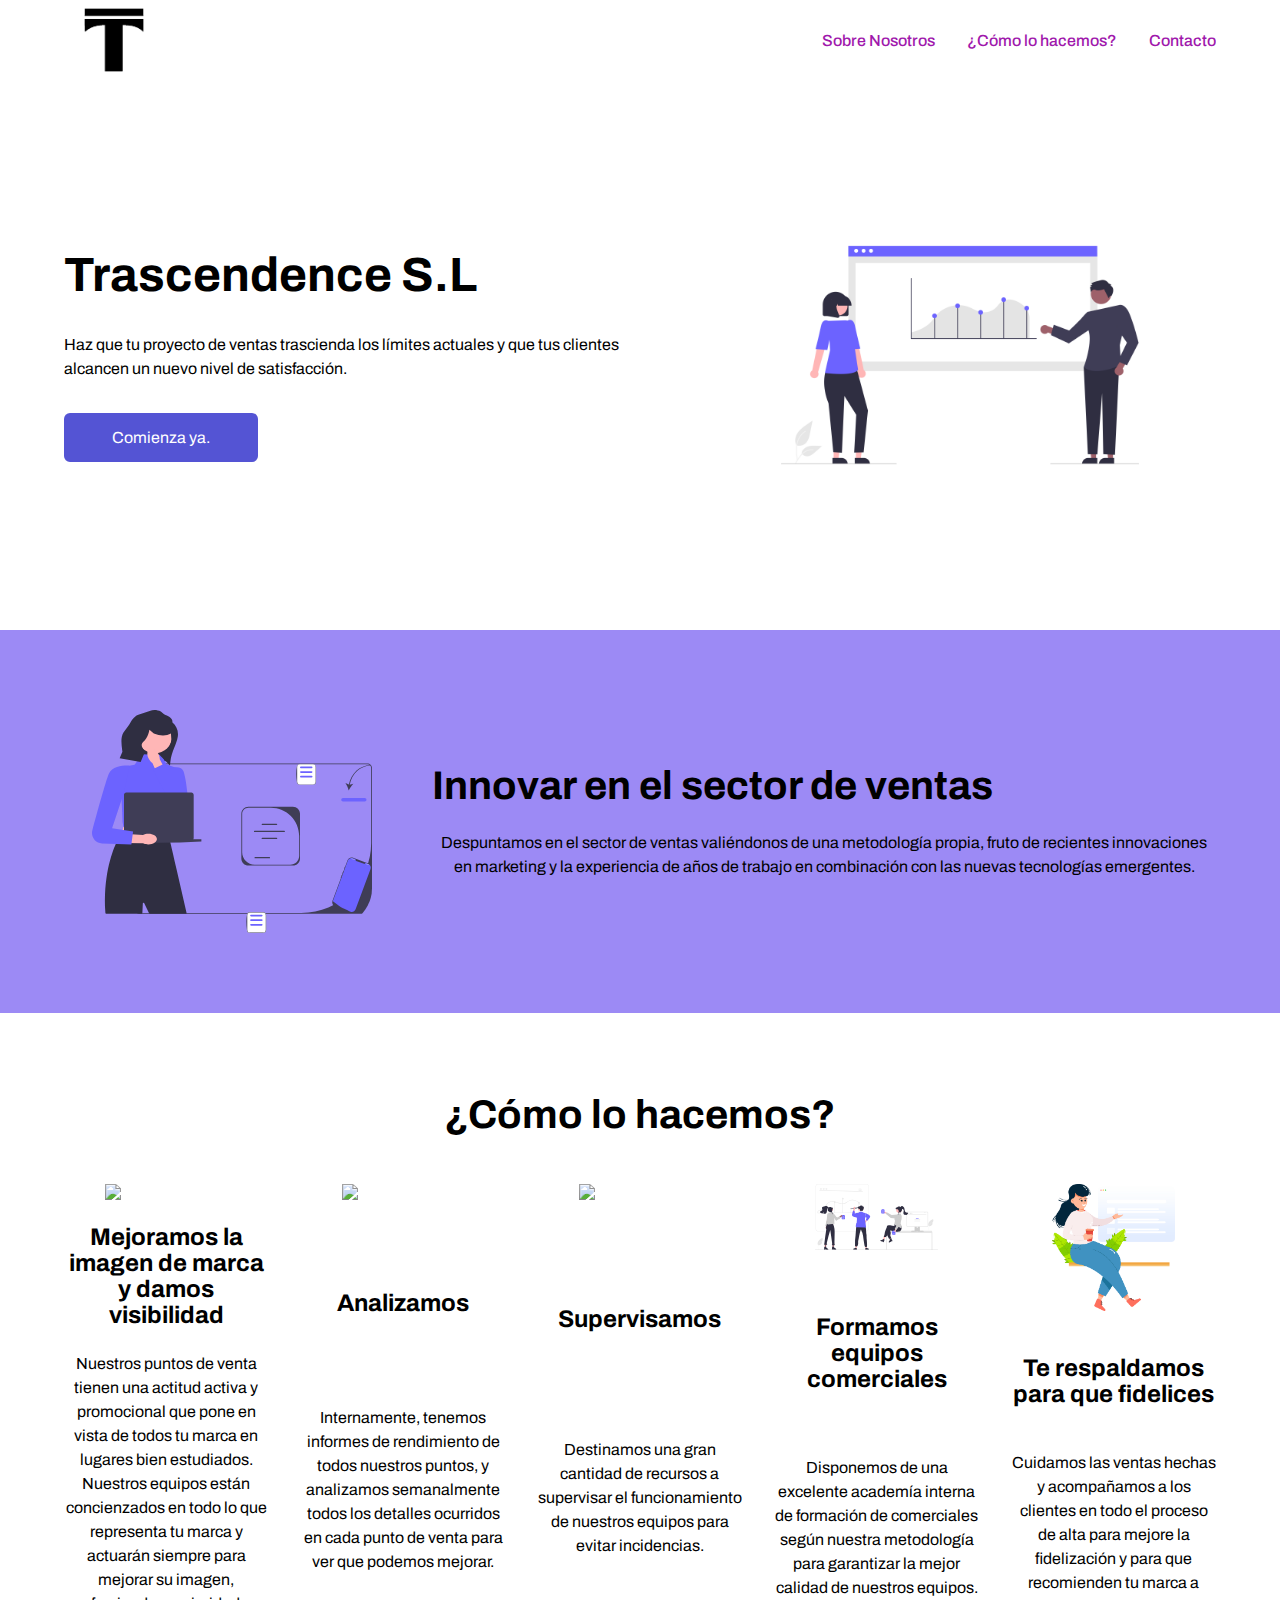
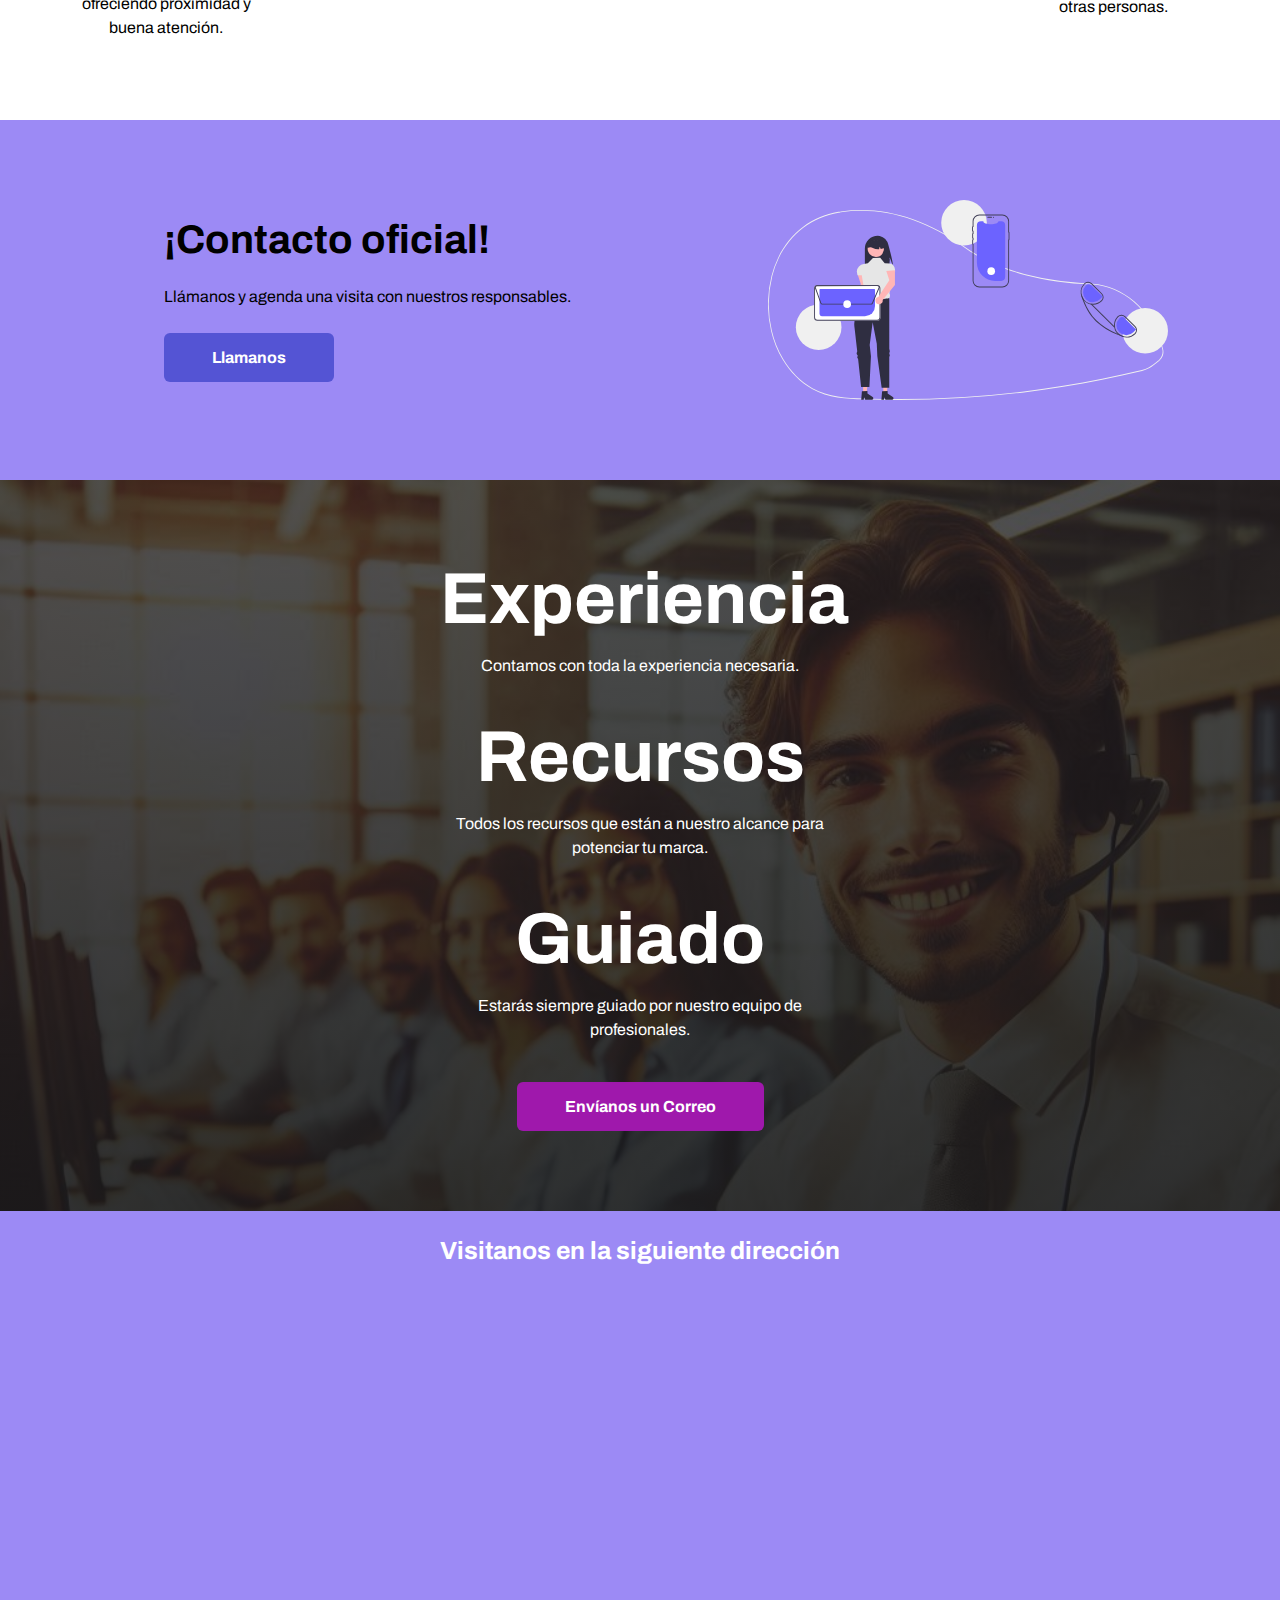
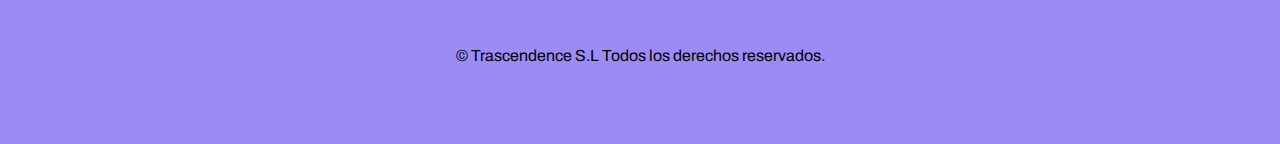
==== index.html @ 855b0745 "first commit" ====
<!DOCTYPE html>
<html lang="es">

<head>
    <meta charset="UTF-8">
    <meta http-equiv="X-UA-Compatible" content="IE=edge">
    <meta name="viewport" content="width=device-width, initial-scale=1.0">
    <title>Trascendence S.L | Inicio </title>
    <link rel="stylesheet" href="/css/style.css">
    <link rel="preconnect" href="https://fonts.googleapis.com">
    <link rel="preconnect" href="https://fonts.gstatic.com" crossorigin>
    <link href="https://fonts.googleapis.com/css2?family=Archivo:wght@300;400;500;700&display=swap" rel="stylesheet">
    <link rel="shortcut icon" href="/assets/favicon.ico" type="image/x-icon">
    <!-- Primary Meta Tags -->
    <meta name="title"
        content="TRASCENDENCE S.L., con domicilio en avenida cabrera 36, coworking torre d'ara, despacho A03, 08302 Mataró">
    <meta name="description" content="TRASCENDENCE S.L.">
</head>

<body>

    <header class="hero">
        <nav class="nav container container--hero">

            <img src="/assets/logo.png" class="nav__logo">

            <ul class="nav__list">
                <li class="nav__item">
                    <a href="#nosotros" class="nav__link">Sobre Nosotros</a>
                </li>
                <li class="nav__item">
                    <a href="#como" class="nav__link">¿Cómo lo hacemos?</a>
                </li>
                <li class="nav__item">
                    <a href="#contacto" class="nav__link">Contacto</a>
                </li>
            </ul>

            <img src="/assets/menu.svg" class="nav__menu">

        </nav>

        <section class="hero__main container container--hero">

            <article class="hero__texts">

                <h1 class="hero__title">Trascendence S.L</h1>
                <p class="hero__paragraph">Haz que tu proyecto de ventas trascienda los límites actuales y que
                    tus clientes alcancen un nuevo nivel de satisfacción.</p>
                <a href="#contacto" class="hero__cta">Comienza ya.</a>

            </article>

            <figure class="hero__figure">
                <img src="/assets/illustration-hero.png" class="hero__img">
            </figure>

        </section>

    </header>

    <main class="main">

        <section class="about" id="nosotros">

            <article class="about__container container">

                <figure class="about__figure">
                    <img src="/assets/trabajo_remoto.svg" class="about__img">
                </figure>

                <div class="about__texts">

                    <h2 class="titulo">Innovar en el sector de ventas</h2>
                    <p class="paragraph">Despuntamos en el sector de ventas valiéndonos de una metodología propia, fruto
                        de recientes innovaciones en marketing y la experiencia de años de trabajo en combinación con
                        las nuevas tecnologías emergentes.</p>

                </div>

            </article>

        </section>

        <section class="como container" id="como">
            <h2 class="titulo">¿Cómo lo hacemos?</h2>

            <div class="como__articles">

                <article class="como__article">

                    <img src="/assets/laptop-illustration.svg" class="como__img">
                    <h2 class="como__title">Mejoramos la imagen de marca y damos visibilidad</h2>
                    <p class="paragraph">Nuestros puntos de venta tienen una actitud activa y promocional que pone en
                        vista de todos tu marca en lugares bien estudiados. Nuestros equipos están concienzados en todo
                        lo que representa tu marca y actuarán siempre para mejorar su imagen, ofreciendo proximidad y
                        buena atención.</p>

                </article>

                <article class="como__article">

                    <img src="/assets/search.svg" class="como__img">
                    <h2 class="como__title">Analizamos</h2>
                    <p class="paragraph">Internamente, tenemos informes de rendimiento de todos nuestros puntos, y analizamos semanalmente todos los detalles ocurridos en cada punto de venta para ver que podemos mejorar.</p>

                </article>

                <article class="como__article">

                    <img src="/assets/computer-illustration.svg" class="como__img">
                    <h2 class="como__title">Supervisamos</h2>
                    <p class="paragraph">Destinamos una gran cantidad de recursos a supervisar el funcionamiento de nuestros equipos para evitar incidencias.</p>

                </article>

                <article class="como__article">

                    <img src="/assets/team_work.svg" class="como__img">
                    <h2 class="como__title">Formamos equipos comerciales</h2>
                    <p class="paragraph">Disponemos de una excelente academía interna de formación de comerciales según nuestra metodología para garantizar la mejor calidad de nuestros equipos.</p>

                </article>

                <article class="como__article">

                    <img src="/assets/fidalizar_team.png" class="como__img">
                    <h2 class="como__title">Te respaldamos para que fidelices</h2>
                    <p class="paragraph">Cuidamos las ventas hechas y acompañamos a los clientes en todo el proceso de alta para mejore la fidelización y para que recomienden tu marca a otras personas.</p>

                </article>

            </div>


        </section>

        <section class="contacto" id="contacto">

            <div class="contacto__main container">

                <article class="contacto__texts">

                    <h1 class="titulo">¡Contacto oficial!</h1>
                    <p class="paragraph">Llámanos y agenda una visita con nuestros responsables.</p>
                    <a href="tel:34938327755"
                        class="contacto__cta">Llamanos </a>

                </article>

                <figure class="contacto__figure">

                    <img src="/assets/contacto.svg" class="contacto__img">

                </figure>


            </div>

        </section>

        <section class="statistics">

            <div class="statistics__container container">

                <article class="statistics__item">

                    <h3 class="statistics__title">Experiencia</h3>
                    <p class="paragraph">Contamos con toda la experiencia necesaria.</p>

                </article>

                <article class="statistics__item">

                    <h3 class="statistics__title">Recursos</h3>
                    <p class="paragraph">Todos los recursos que están a nuestro alcance para potenciar tu marca.</p>

                </article>

                <article class="statistics__item">

                    <h3 class="statistics__title">Guiado</h3>
                    <p class="paragraph">Estarás siempre guiado por nuestro equipo de profesionales.</p>

                </article>

                <a href="mailto:datos@trascendence.es?subject=Soy un cliente&body=Estoy interesado en sus servicios." class="statistics__cta">Envíanos un Correo</a>

            </div>

        </section>

    </main>

    <footer class="footer" id="footer">

        <section class="mapa__google">
            <h2 class="mapa__google text">
                Visitanos en la siguiente dirección

            </h2>
            <iframe
                src="https://www.google.com/maps/embed?pb=!1m18!1m12!1m3!1d2987.1147996989025!2d2.425495074975479!3d41.52345388754588!2m3!1f0!2f0!3f0!3m2!1i1024!2i768!4f13.1!3m3!1m2!1s0x12a4b4f0fec1f4f9%3A0x3d4ee5a57f51784f!2sAv.%20Cabrera%2C%2036%2C%2008302%20Matar%C3%B3%2C%20Barcelona%2C%20Espa%C3%B1a!5e0!3m2!1ses!2sve!4v1713968483610!5m2!1ses!2sve"
                width="400" height="300" style="border:0;" allowfullscreen="" loading="lazy"
                referrerpolicy="no-referrer-when-downgrade"></iframe>
        </section>

        <section class="footer__container container">

            <p class="subtitle">&copy; Trascendence S.L Todos los derechos reservados. </p>

        </section>
        

    </footer>

    <script src="/js/app.js"></script>
</body>

</html>
---- css/style.css ----
*{
    margin: 0;
    box-sizing: border-box;
}

:root{
    scroll-behavior: smooth;
    --purple: #9f18ac;
    --blue: #5454d4;
    --background: #9c8af5;
}

.mapa__google{
    
    padding-top: 2%;
    padding-left: 2.5%;
    padding-right: 2.5%;

    margin: auto;

    text-align: center;
}

body{
    font-family: 'Archivo', sans-serif;
}

.container{
    width: 90%;
    max-width: 1200px;
    margin: 0 auto;
    overflow: hidden;
    padding: 80px 0;
}

.container--hero{
    padding: 0;
}

.nav__logo{
    margin: left;
    padding: 10px;
    width: 100px;
}

.nav{
    height: 80px;

    display: flex;
    align-items: center;
    justify-content: space-between;
}

.nav__menu{
    background-color: var(--purple);
    width: 35px;
    cursor: pointer;
    z-index: 100;
    border-radius: 5px;
}

.nav__list{
    position: absolute;
    top: 0;
    bottom: 0;
    right: 0;
    left: 0;
    background-color: var(--blue);
    padding: 80px 0;

    display: grid;
    place-content: center;
    text-align: center;
    gap: 2.5rem;

    list-style: none;

    transform: translate(-100%);
    transition: transform .3s;
}

.nav__link:hover{
    border-bottom: 2px solid #000000;
}

.mapa__google.text{
    color: white;
    display: inline;
    font-size: 155%;
}

.nav__list--show{
    transform: translate(0);
}

.nav__link{
    text-decoration: none;
    color: #fff;
    font-weight: 500;
}

/* hero-main */

.hero__main{
    display: flex;
    flex-direction: column;
    gap: 40px;
}

.hero__figure{
    order: -1;
    padding: 20px 0;
}

.hero__img{
    width: 100%;
    display: block;
    max-width: 400px;
    margin: 0 auto;
}

.hero__texts{
    display: grid;
    gap: 1.5rem;
    text-align: center;
    padding-bottom: 70px;
}

.hero__title{
    font-size: 3rem;
}

.hero__paragraph{
    line-height: 1.5;
    font-weight: 400;
    margin-bottom: .5rem;
}

.hero__cta{
    background-color: var(--blue);
    color: #fff;
    text-decoration: none;
    padding: 1em 3em;

    justify-self: center;
    border-radius: 6px;
}

/* about */

.about{
    background-color: var(--background);
}

.about__container{
    display: flex;
    flex-direction: column;
    gap: 2rem;
}

.about__img{
    display: block;
    margin: 0 auto;
    width: 90%;
    max-width: 280px;
    object-fit: cover;
    object-position: top;

    border-radius: 20%;
}


.about__texts{
    text-align: center;
    display: grid;
    gap: 1.5rem;
}

.subtitle{
    font-size: small;
    text-align: center;
    font-size: 1rem;
}

.titulo{
    text-align: inherit;
    font-size: 2.5rem;
}

.paragraph{
    line-height: 1.5;
    font-weight: 400;
    text-align: center;
}

/* como */

.como__articles{
    margin-top: 3rem;
    display: grid;
    gap: 3rem;
}

.como__article{
    text-align: center;
    max-width: 500px;
    margin: 0 auto;

    display: grid;
    gap: 1rem;
}

.como__img{
    display: block;
    margin: 0 auto;
    max-width: 250px;
    width: 60%;
}

/* contacto */

.contacto{
    background-color: var(--background);
    text-align: center;
}

.contacto__img{
    width: 100%;
    max-width: 280px;
    margin: 0 auto;
    display: block;
}

.contacto__texts{
    display: grid;
    gap: 1.5rem;
    margin-bottom: 3rem;
}

.contacto__cta{

    background-color: var(--blue);
    color: #fff;
    padding: 1em 3em;
    text-decoration: none;

    justify-self: center;

    text-align: center;

    border-radius: 6px;
    font-weight: 700;

}

/* statistics */

.statistics{
    background-image: linear-gradient(#19181bc0, #171719e3),
    url('../assets/bg.jpeg');
    background-size: cover;
    background-position: top;
    color: #fff;
    text-align: center;
}

.statistics__container{
    display: grid;
    gap: 2.5rem;
}

.statistics__item{
    width: 90%;
    margin: 0 auto;
    max-width: 400px;
}

.statistics__title{
    font-size: 3rem;
    margin-bottom: 1rem;
}

.statistics__cta{
    background-color: var(--purple);
    text-decoration: none;
    color: #fff;
    padding: 1rem 3rem;

    justify-self: center;
    border-radius: 6px;
    font-weight: 700;
}

/* footer */

.footer{
    display: grid;
    background-color: var(--background);
}

.footer__item:nth-of-type(1){
    --color: #1da1f2;
}
.footer__item:nth-of-type(2){
    --color: #c32aa3;
}
.footer__item:nth-of-type(3){
    --color: #ff0000;
}

.footer__img{
    width: 28px;
}

@media (min-width:768px) {
    

    .nav__menu{
        display: none;
    }

    .nav__list{
        position: static;
        background-color:transparent;
        padding: 0;

        display: flex;
        gap: 2rem;

        list-style: none;

        transform:unset;
        transition:none;
    }

    .nav__list--show{
        transform:unset;
    }

    .nav__link{
        color: var(--purple);
    }

    /* hero-main */

    .hero__main{
        flex-direction: row;
        gap: 40px;
        min-height: 550px;
        align-items: center;
    }

    .hero__figure{
        order: 0;
        padding: 0;
        width: 46%;
    }

    .hero__img{
        max-width: 450px;
    }

    .hero__texts{
        width: 54%;
        text-align: start;
        gap:2rem;
        padding-bottom:0;
    }

    .hero__title{
        font-size: 3rem;
    }

    .hero__paragraph{
        margin-bottom: 0;
    }

    .hero__cta{
        justify-self: start;
    }

    
    /* about */

    .about__container{
        flex-direction: row;
    }

    .about__figure{
        width: 30%;
    }

    .about__img{
       width: 100%;
    }


    .about__texts{
        width: 70%;
        text-align: start;
        place-content: center;
    }

    .subtitle{
        font-size: small;
        text-align: inherit;
        font-size: 1rem;
    }


    /* como */

    .como{
        text-align: center;
    }

    .como__articles{
        gap: 2rem;
        grid-auto-flow: column;
        grid-auto-columns: 1fr;
    }

    .como__article{
        gap: 1.5rem;
    }

    /* contacto */

    .contacto{
        text-align: start;
    }

    .contacto__main{
        display: flex;
        gap: 3rem;
        align-items: center;
    }

    .contacto__figure{
        width: 45%;
    }

    .contacto__img{
        max-width: 400px;
    }

    .contacto__texts{
        width: 55%;
        place-content: center;
        margin-bottom: 0;
    }

    .contacto__cta{
        justify-self: start;

    }

    /* statistics */

    .statistics__title{
        font-size: 4.5rem;
    }



    /* footer */

    .footer{
        text-align: center;
    }

    

}
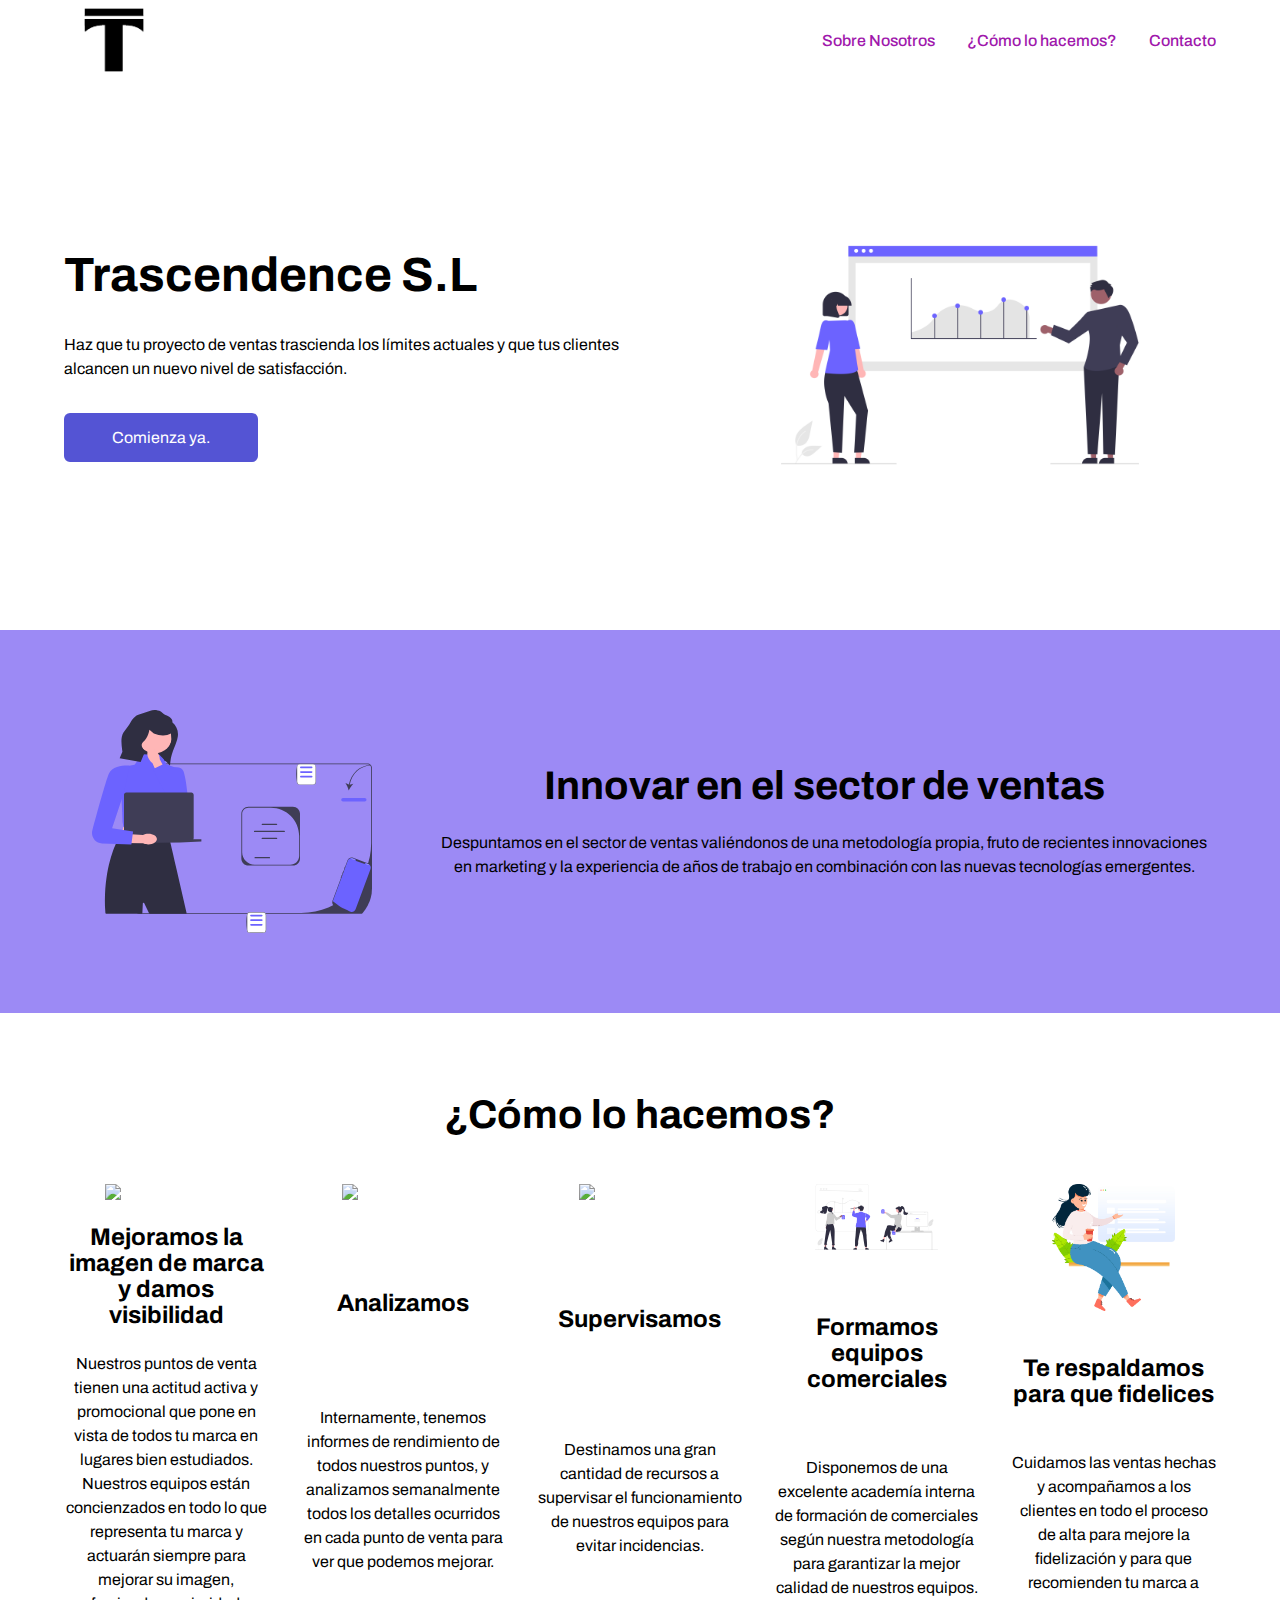
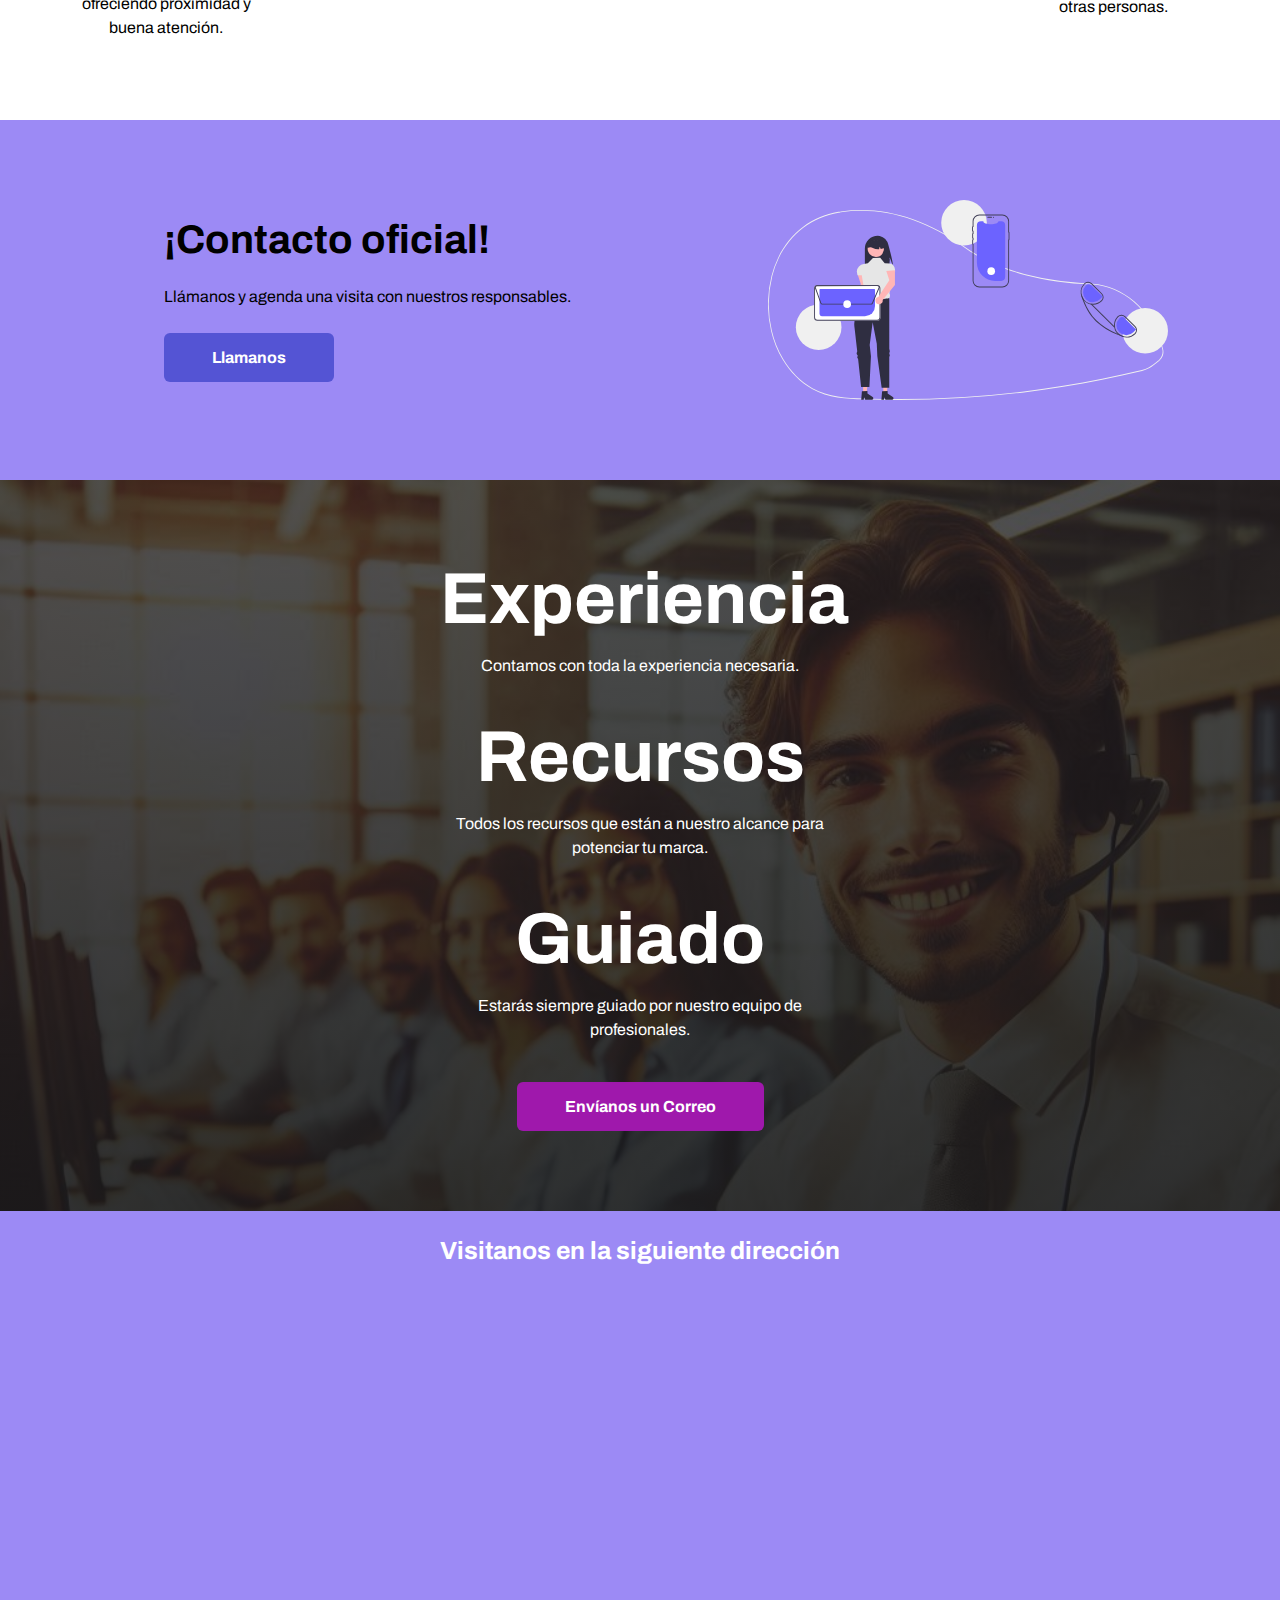
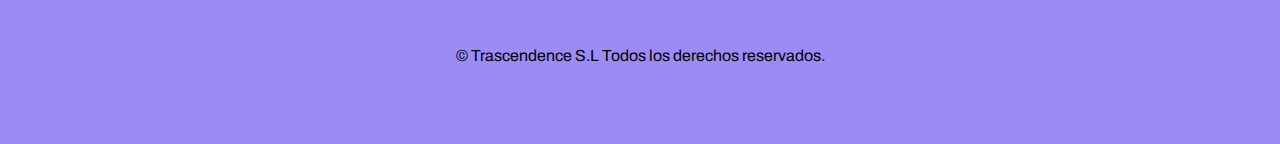
==== commit df7a69a1: "changed" ====
--- a/index.html
+++ b/index.html
@@ -71,7 +71,7 @@
 
                 <div class="about__texts">
 
-                    <h2 class="titulo">Innovar en el sector de ventas</h2>
+                    <h2 class="titulo2">Innovar en el sector de ventas</h2>
                     <p class="paragraph">Despuntamos en el sector de ventas valiéndonos de una metodología propia, fruto
                         de recientes innovaciones en marketing y la experiencia de años de trabajo en combinación con
                         las nuevas tecnologías emergentes.</p>
@@ -83,7 +83,7 @@
         </section>
 
         <section class="como container" id="como">
-            <h2 class="titulo">¿Cómo lo hacemos?</h2>
+            <h2 class="titulo2">¿Cómo lo hacemos?</h2>
 
             <div class="como__articles">
 
--- a/css/style.css
+++ b/css/style.css
@@ -26,6 +26,7 @@
 }
 
 .container{
+    
     width: 90%;
     max-width: 1200px;
     margin: 0 auto;
@@ -80,7 +81,7 @@
 }
 
 .nav__link:hover{
-    border-bottom: 2px solid #000000;
+    border-bottom: 2px solid #b808a0;
 }
 
 .mapa__google.text{
@@ -183,7 +184,12 @@
 }
 
 .titulo{
-    text-align: inherit;
+    text-align: center;
+    font-size: 2.5rem;
+}
+
+.titulo2{
+    text-align: center;
     font-size: 2.5rem;
 }
 
@@ -430,6 +436,10 @@
         text-align: start;
     }
 
+    .titulo{
+        text-align: start;
+    }
+
     .contacto__main{
         display: flex;
         gap: 3rem;
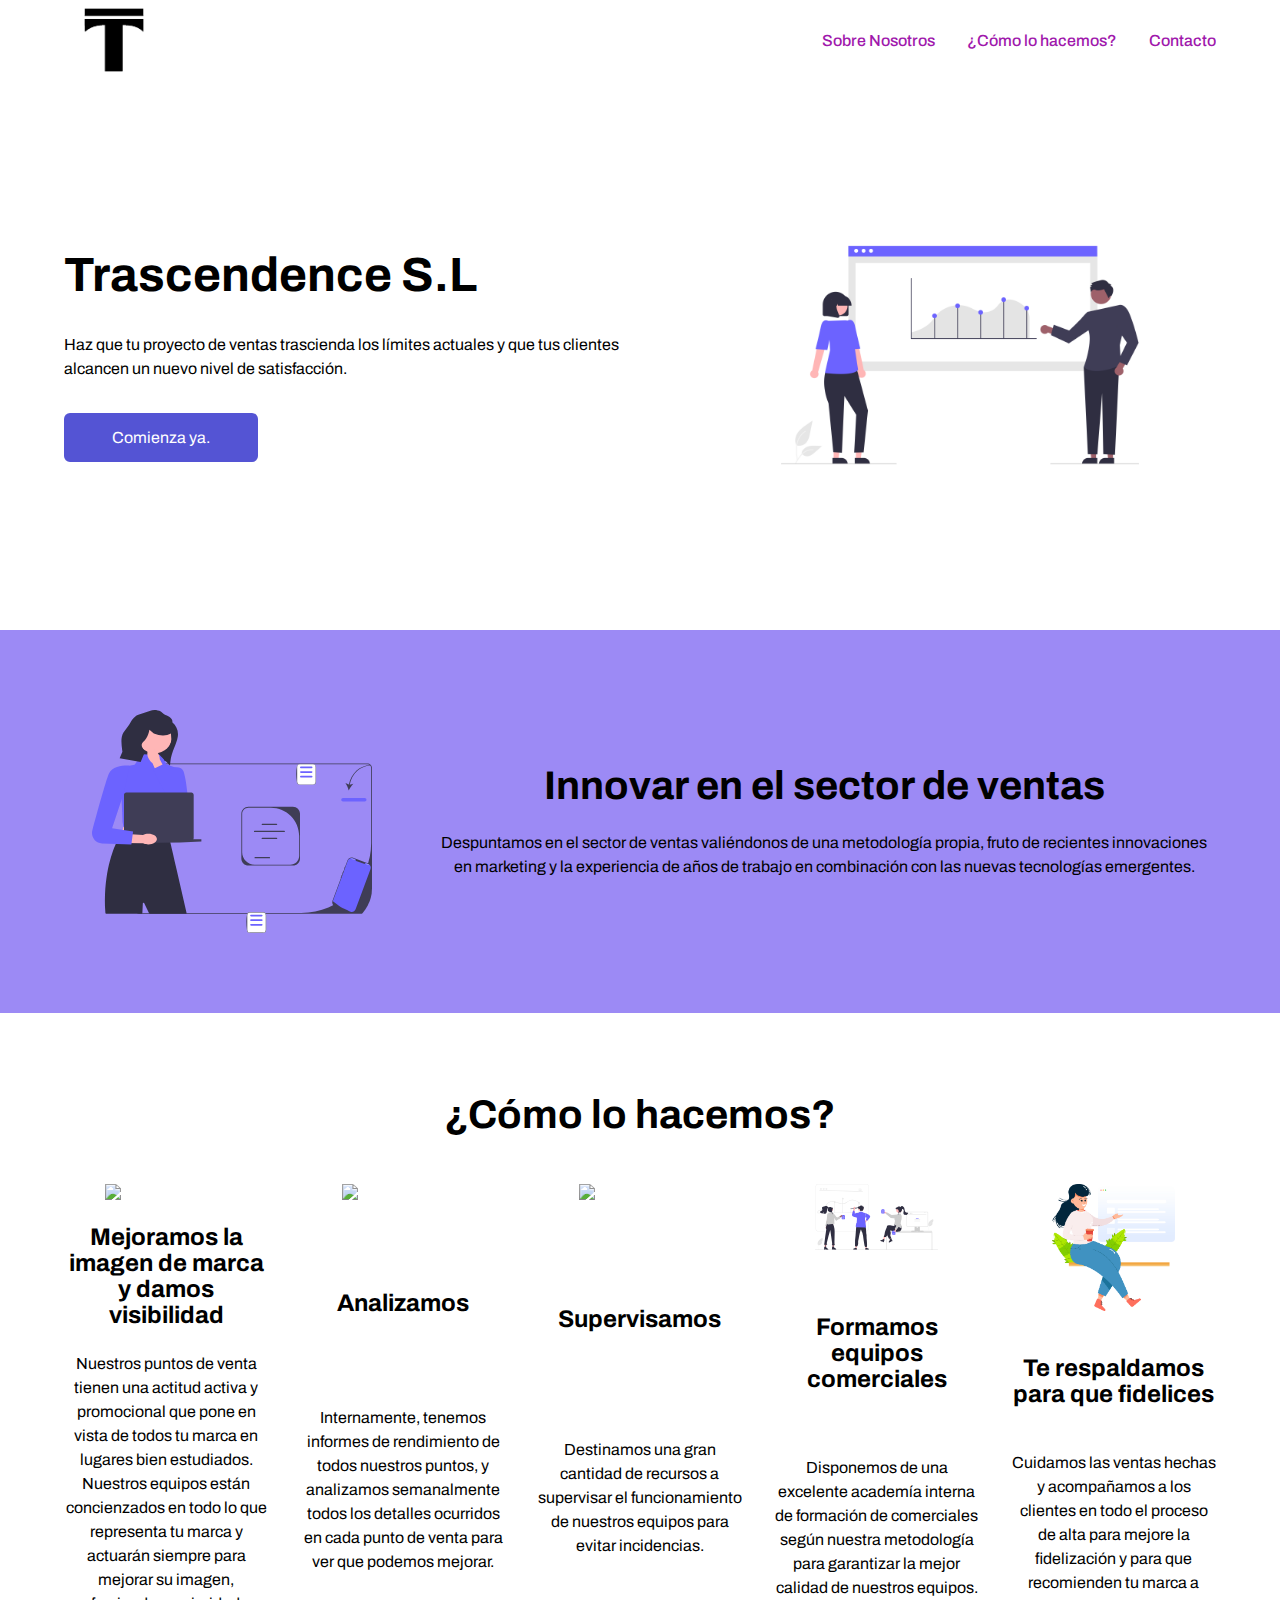
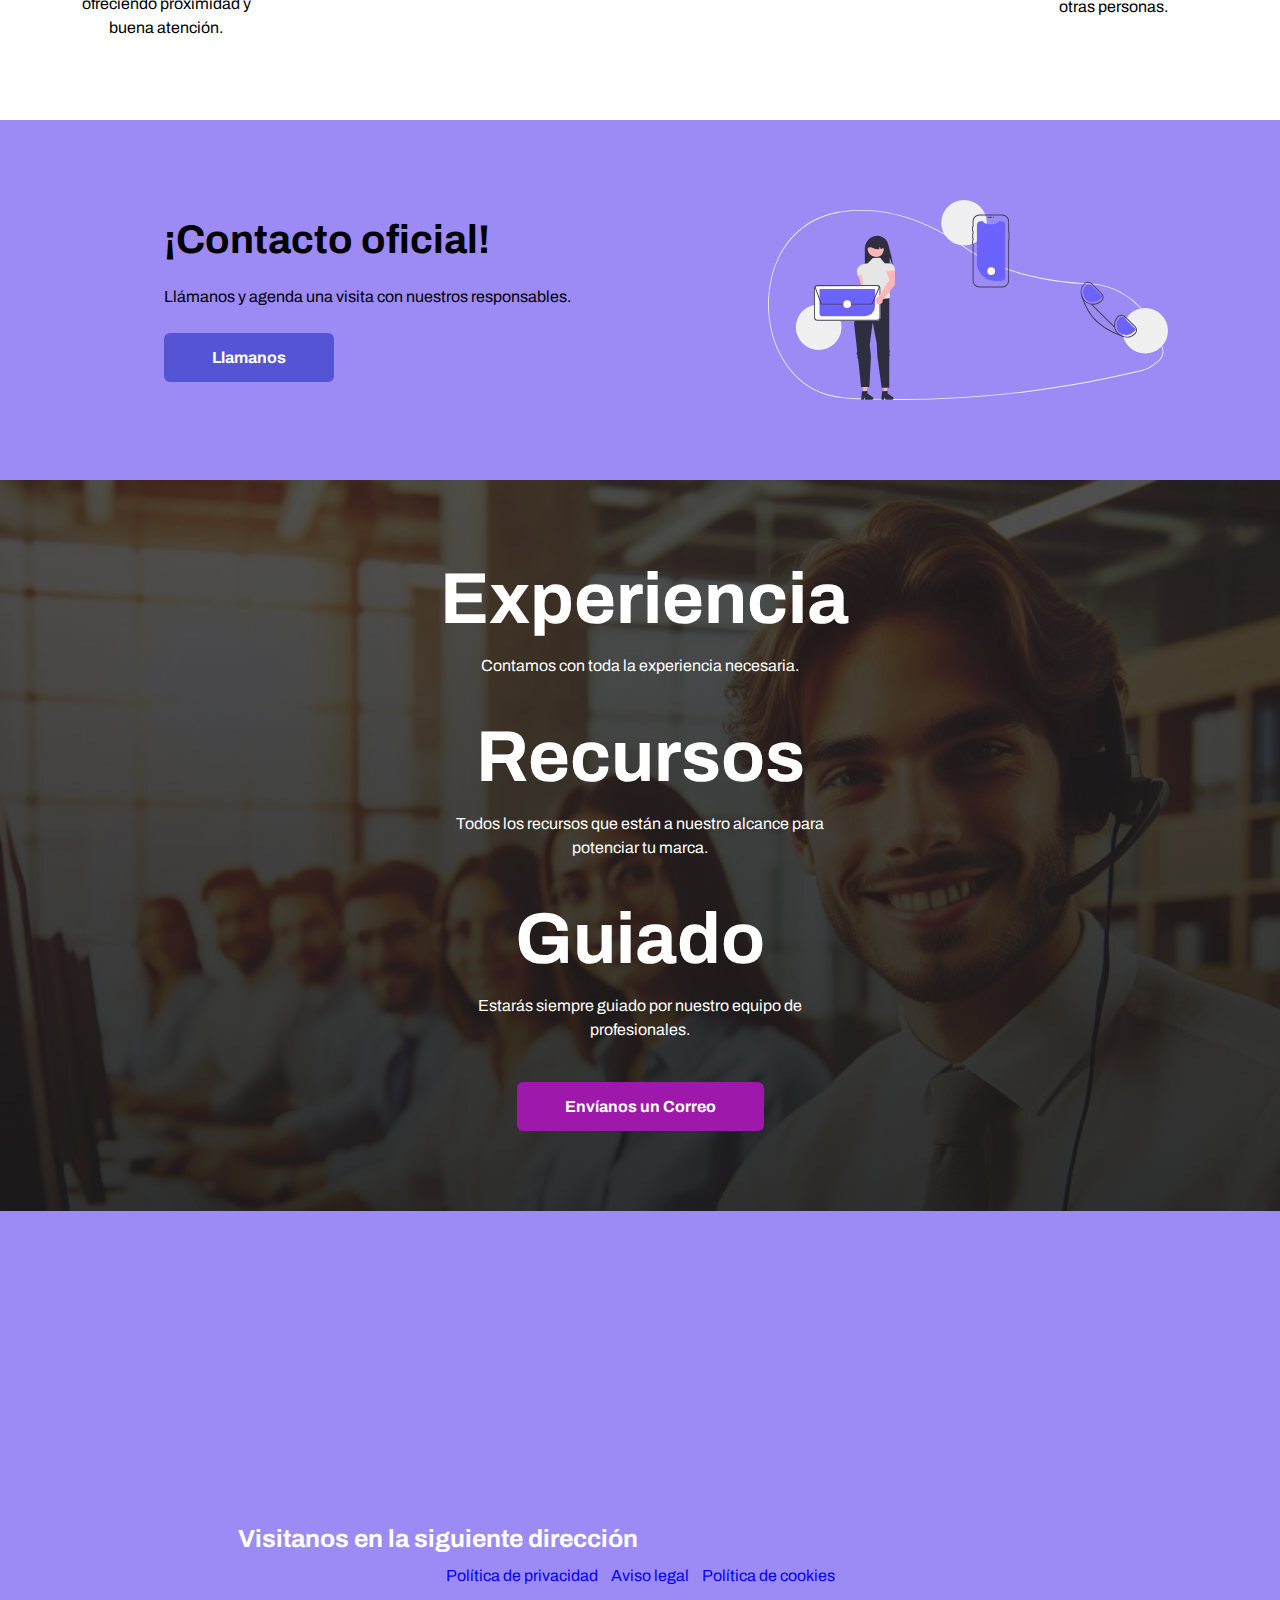
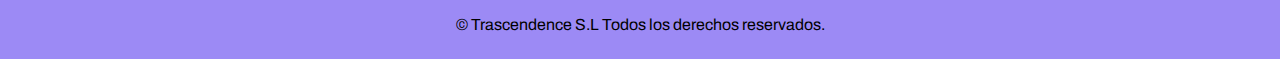
==== commit ef0c951e: "Created and modified" ====
--- a/index.html
+++ b/index.html
@@ -15,6 +15,7 @@
     <meta name="title"
         content="TRASCENDENCE S.L., con domicilio en avenida cabrera 36, coworking torre d'ara, despacho A03, 08302 Mataró">
     <meta name="description" content="TRASCENDENCE S.L.">
+  
 </head>
 
 <body>
@@ -102,7 +103,9 @@
 
                     <img src="/assets/search.svg" class="como__img">
                     <h2 class="como__title">Analizamos</h2>
-                    <p class="paragraph">Internamente, tenemos informes de rendimiento de todos nuestros puntos, y analizamos semanalmente todos los detalles ocurridos en cada punto de venta para ver que podemos mejorar.</p>
+                    <p class="paragraph">Internamente, tenemos informes de rendimiento de todos nuestros puntos, y
+                        analizamos semanalmente todos los detalles ocurridos en cada punto de venta para ver que podemos
+                        mejorar.</p>
 
                 </article>
 
@@ -110,7 +113,8 @@
 
                     <img src="/assets/computer-illustration.svg" class="como__img">
                     <h2 class="como__title">Supervisamos</h2>
-                    <p class="paragraph">Destinamos una gran cantidad de recursos a supervisar el funcionamiento de nuestros equipos para evitar incidencias.</p>
+                    <p class="paragraph">Destinamos una gran cantidad de recursos a supervisar el funcionamiento de
+                        nuestros equipos para evitar incidencias.</p>
 
                 </article>
 
@@ -118,7 +122,8 @@
 
                     <img src="/assets/team_work.svg" class="como__img">
                     <h2 class="como__title">Formamos equipos comerciales</h2>
-                    <p class="paragraph">Disponemos de una excelente academía interna de formación de comerciales según nuestra metodología para garantizar la mejor calidad de nuestros equipos.</p>
+                    <p class="paragraph">Disponemos de una excelente academía interna de formación de comerciales según
+                        nuestra metodología para garantizar la mejor calidad de nuestros equipos.</p>
 
                 </article>
 
@@ -126,7 +131,8 @@
 
                     <img src="/assets/fidalizar_team.png" class="como__img">
                     <h2 class="como__title">Te respaldamos para que fidelices</h2>
-                    <p class="paragraph">Cuidamos las ventas hechas y acompañamos a los clientes en todo el proceso de alta para mejore la fidelización y para que recomienden tu marca a otras personas.</p>
+                    <p class="paragraph">Cuidamos las ventas hechas y acompañamos a los clientes en todo el proceso de
+                        alta para mejore la fidelización y para que recomienden tu marca a otras personas.</p>
 
                 </article>
 
@@ -143,8 +149,7 @@
 
                     <h1 class="titulo">¡Contacto oficial!</h1>
                     <p class="paragraph">Llámanos y agenda una visita con nuestros responsables.</p>
-                    <a href="tel:34938327755"
-                        class="contacto__cta">Llamanos </a>
+                    <a href="tel:34938327755" class="contacto__cta">Llamanos </a>
 
                 </article>
 
@@ -184,7 +189,8 @@
 
                 </article>
 
-                <a href="mailto:datos@trascendence.es?subject=Soy un cliente&body=Estoy interesado en sus servicios." class="statistics__cta">Envíanos un Correo</a>
+                <a href="mailto:datos@trascendence.es?subject=Soy un cliente&body=Estoy interesado en sus servicios."
+                    class="statistics__cta">Envíanos un Correo</a>
 
             </div>
 
@@ -197,7 +203,6 @@
         <section class="mapa__google">
             <h2 class="mapa__google text">
                 Visitanos en la siguiente dirección
-
             </h2>
             <iframe
                 src="https://www.google.com/maps/embed?pb=!1m18!1m12!1m3!1d2987.1147996989025!2d2.425495074975479!3d41.52345388754588!2m3!1f0!2f0!3f0!3m2!1i1024!2i768!4f13.1!3m3!1m2!1s0x12a4b4f0fec1f4f9%3A0x3d4ee5a57f51784f!2sAv.%20Cabrera%2C%2036%2C%2008302%20Matar%C3%B3%2C%20Barcelona%2C%20Espa%C3%B1a!5e0!3m2!1ses!2sve!4v1713968483610!5m2!1ses!2sve"
@@ -205,16 +210,24 @@
                 referrerpolicy="no-referrer-when-downgrade"></iframe>
         </section>
 
+        <div class="sitios">
+        <div class="sitios-de-interes">
+            <a href="politica-privacidad.html" class="link">Política de privacidad</a>
+            <a href="aviso-legal.html"  class="link">Aviso legal</a>
+            <a href="politica-cookies.html" class="link">Política de cookies</a>
+        </div>
+        </div>
+
         <section class="footer__container container">
-
             <p class="subtitle">&copy; Trascendence S.L Todos los derechos reservados. </p>
-
-        </section>
-        
+            
+        </section>
+
 
     </footer>
-
-    <script src="/js/app.js"></script>
-</body>
+    
+    <script src="js/app.js"></script>
+
+    </body>
 
 </html>--- a/css/style.css
+++ b/css/style.css
@@ -80,6 +80,7 @@
     transition: transform .3s;
 }
 
+
 .nav__link:hover{
     border-bottom: 2px solid #b808a0;
 }
@@ -100,6 +101,33 @@
     font-weight: 500;
 }
 
+.sitios{
+    display: flex;
+    justify-content: center;
+    align-items: center;
+    height: 100%;
+}
+
+.sitios-de-interes{
+    text-align: center;
+}
+
+.link {
+    margin-right: 10px;
+    color: blue;
+    text-decoration: none;
+    transition: color 0.3s ease;
+  }
+  
+  .link:hover {
+    color: white;
+  }
+  .link:last-child {
+    margin-right: 0; /* Eliminar el espacio después del último enlace */
+  }
+
+
+
 /* hero-main */
 
 .hero__main{
@@ -119,6 +147,8 @@
     max-width: 400px;
     margin: 0 auto;
 }
+
+
 
 .hero__texts{
     display: grid;
@@ -193,6 +223,7 @@
     font-size: 2.5rem;
 }
 
+
 .paragraph{
     line-height: 1.5;
     font-weight: 400;
@@ -222,6 +253,69 @@
     max-width: 250px;
     width: 60%;
 }
+
+/* Tabla */
+
+table {
+    margin: 0 0 2em 0;
+    width: 100%;
+}
+
+    table tbody tr {
+        border: solid 1px rgba(255, 255, 255, 0.15);
+        border-left: 0;
+        border-right: 0;
+    }
+
+        table tbody tr:nth-child(2n + 1) {
+            background-color: rgba(255, 255, 255, 0.05);
+        }
+
+    table td {
+        padding: 0.75em 0.75em;
+    }
+
+    table th {
+        color: #ffffff;
+        font-size: 1em;
+        font-weight: bold;
+        padding: 0 0.75em 0.75em 0.75em;
+        text-align: left;
+    }
+
+    table thead {
+        border-bottom: solid 2px rgba(255, 255, 255, 0.15);
+    }
+
+    table tfoot {
+        border-top: solid 2px rgba(255, 255, 255, 0.15);
+    }
+
+    table.alt {
+        border-collapse: separate;
+    }
+
+        table.alt tbody tr td {
+            border: solid 1px rgba(255, 255, 255, 0.15);
+            border-left-width: 0;
+            border-top-width: 0;
+        }
+
+            table.alt tbody tr td:first-child {
+                border-left-width: 1px;
+            }
+
+        table.alt tbody tr:first-child td {
+            border-top-width: 1px;
+        }
+
+        table.alt thead {
+            border-bottom: 0;
+        }
+
+        table.alt tfoot {
+            border-top: 0;
+        }
 
 /* contacto */
 
@@ -298,8 +392,11 @@
 }
 
 /* footer */
-
+.footer__container.container{
+    padding: 1em;
+}
 .footer{
+    height: auto;
     display: grid;
     background-color: var(--background);
 }
@@ -320,6 +417,10 @@
 
 @media (min-width:768px) {
     
+    .inner{
+        width: auto;
+        text-align: justify;
+    }
 
     .nav__menu{
         display: none;
@@ -476,9 +577,21 @@
     /* footer */
 
     .footer{
+        width: 100vw;
+        display:block;
+        padding: 10px;
         text-align: center;
-    }
-
+        position: absolute;
+        bottom: 50;
+    }
+
+    .sitios{
+        padding: 1em;
+        justify-content: center;
+        align-items: center;
+    }
     
-
+    .sitios-de-interes{ 
+    text-align: center;
+    }
 }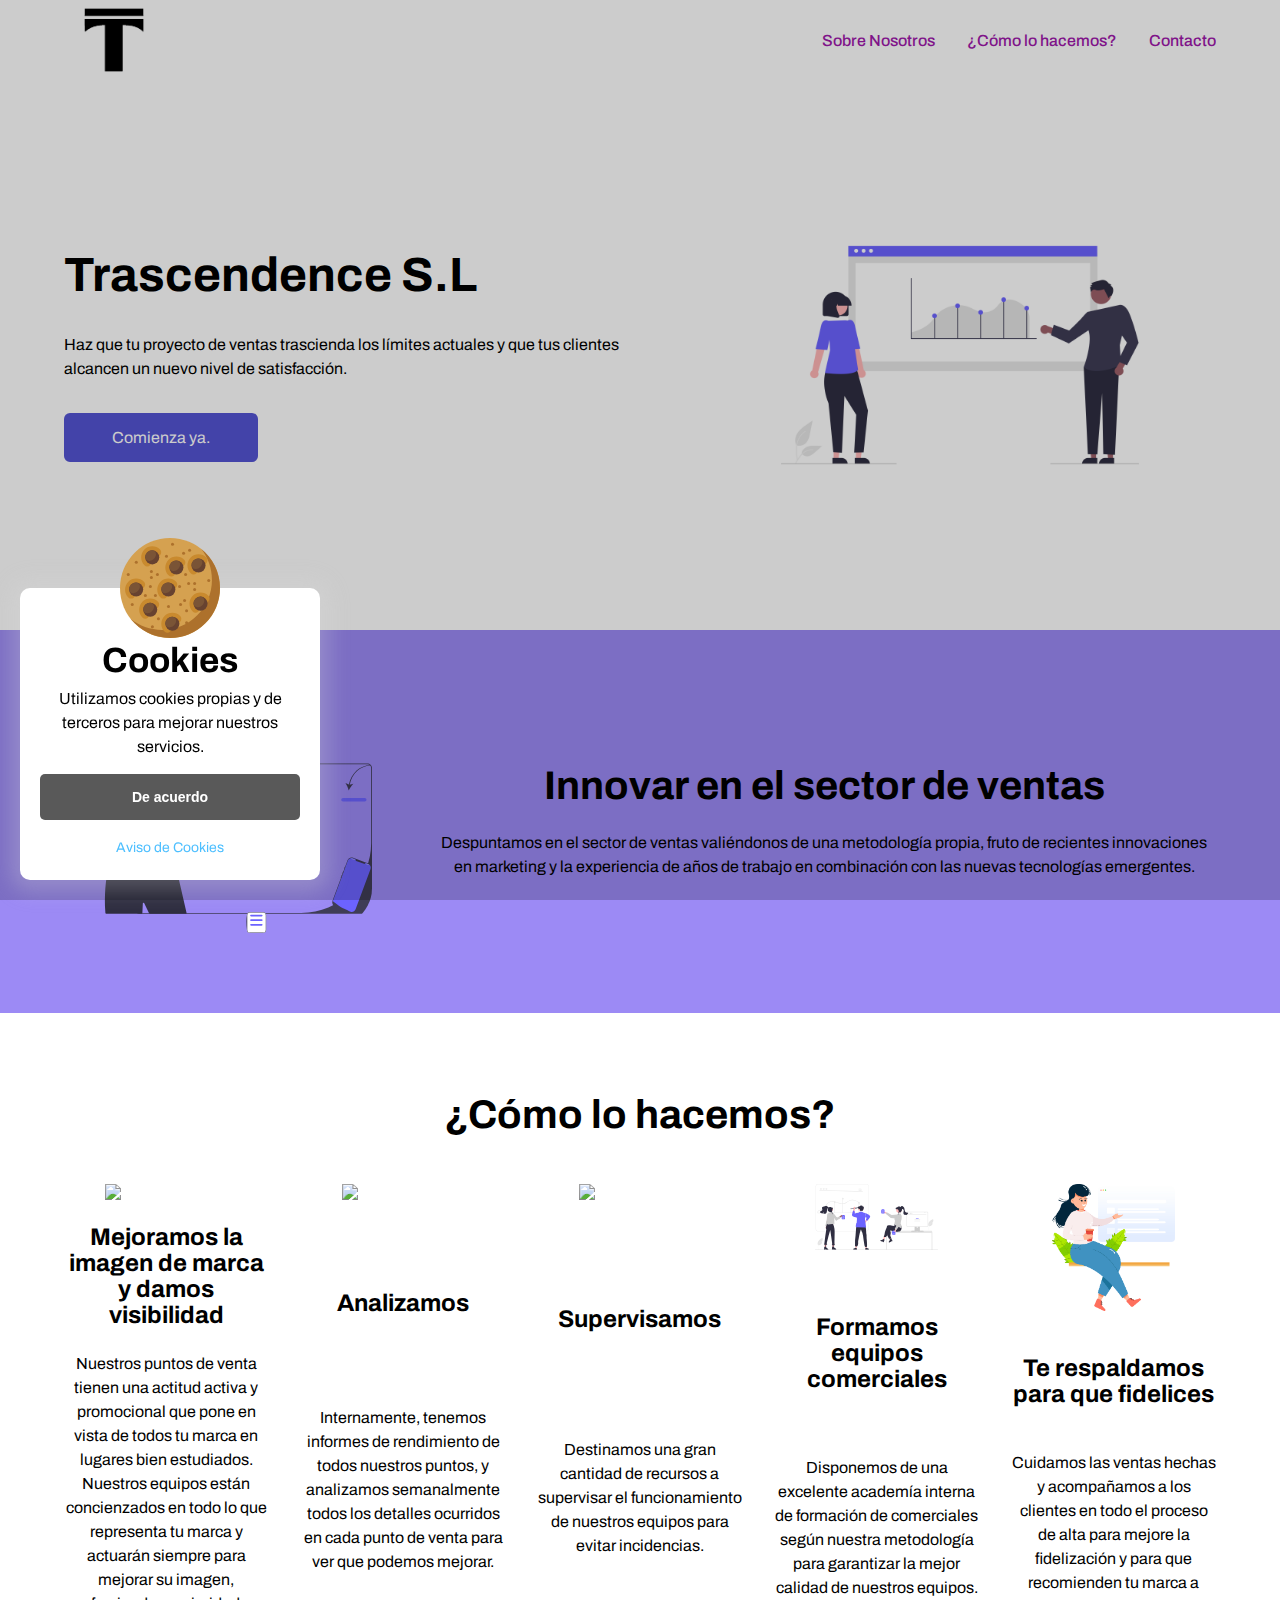
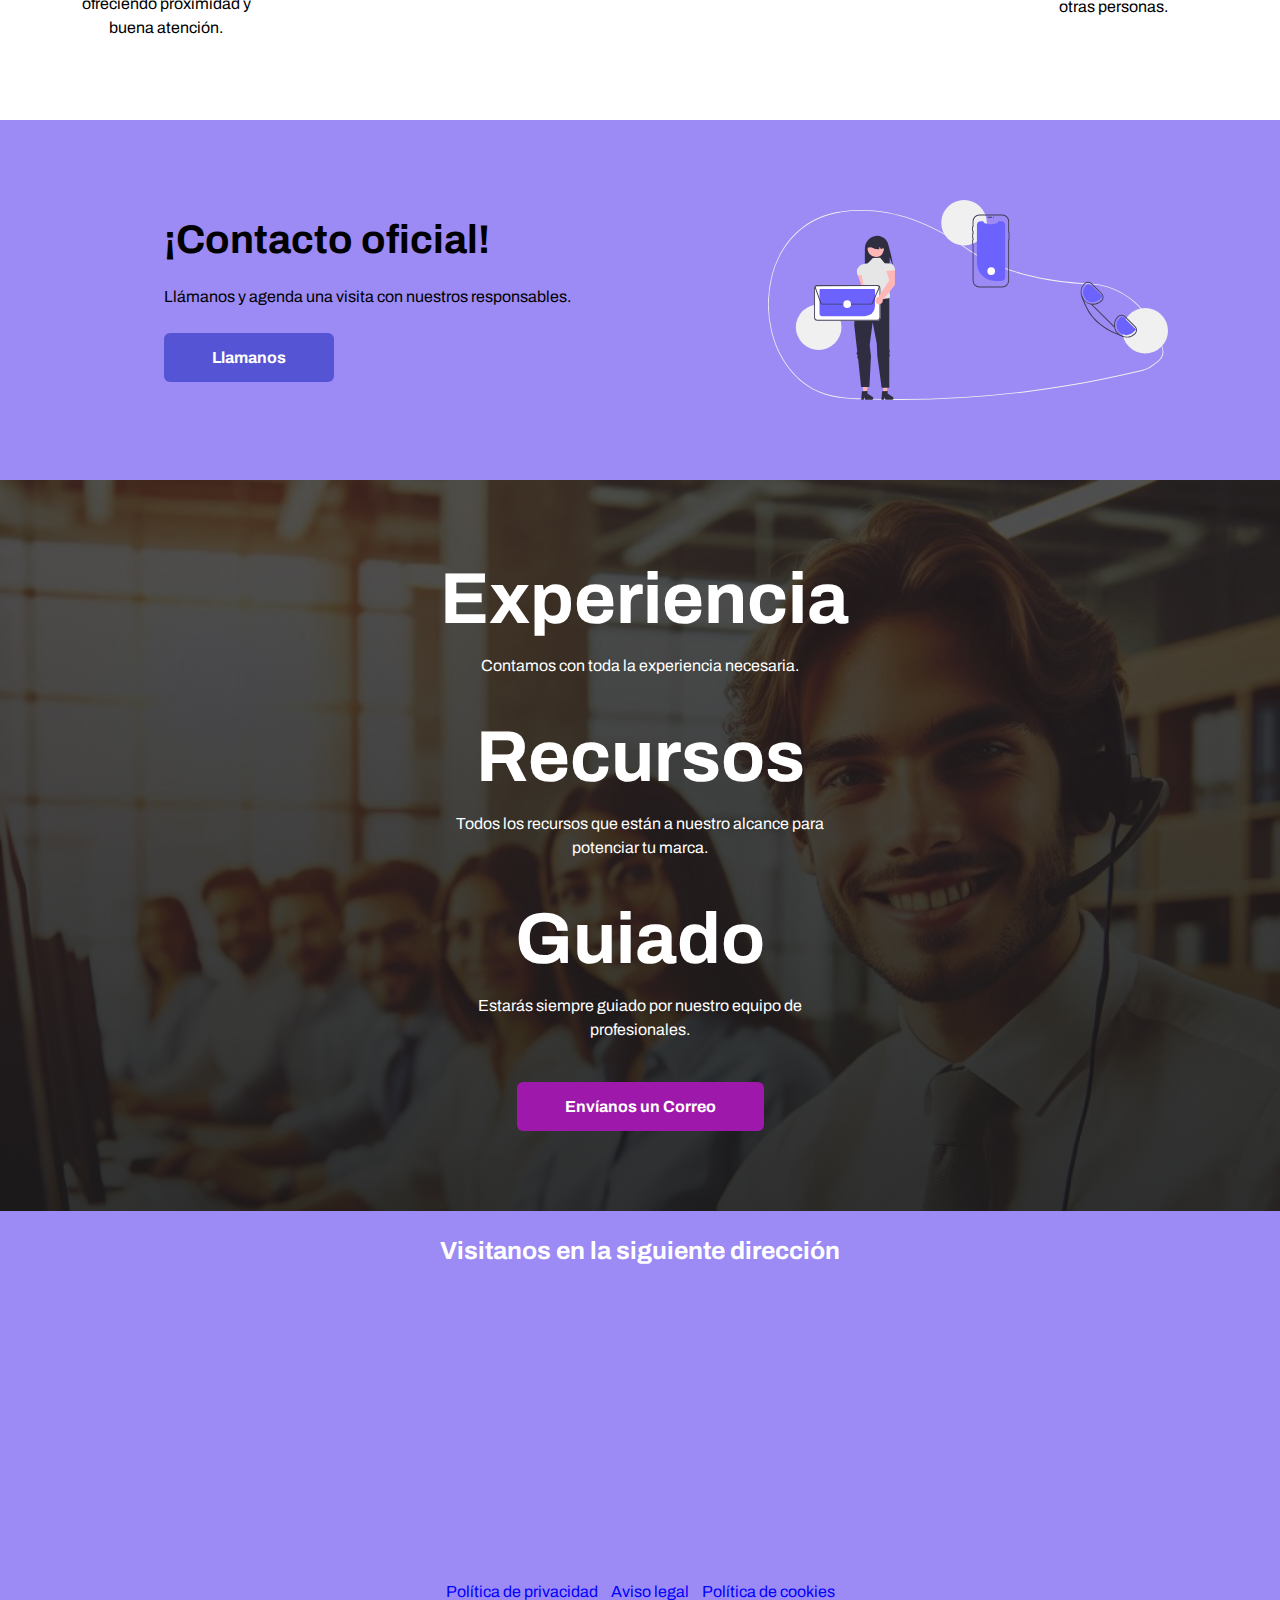
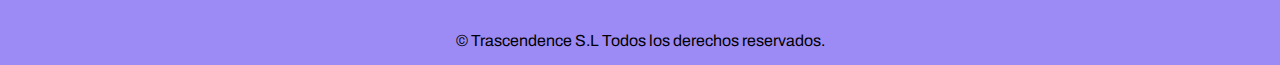
==== commit df757986: "added cookies" ====
--- a/index.html
+++ b/index.html
@@ -16,6 +16,28 @@
         content="TRASCENDENCE S.L., con domicilio en avenida cabrera 36, coworking torre d'ara, despacho A03, 08302 Mataró">
     <meta name="description" content="TRASCENDENCE S.L.">
   
+    <!-- Aviso de Cookies -->
+    <link rel="stylesheet" href="/css/cookies.css">
+
+    <div class="aviso-cookies" id="aviso-cookies">
+		<img class="galleta" src="./assets/cookie.svg" alt="Galleta">
+		<h3 class="titulo__cookies" >Cookies</h3>
+		<p class="parrafo">Utilizamos cookies propias y de terceros para mejorar nuestros servicios.</p>
+		<button class="boton" id="btn-aceptar-cookies">De acuerdo</button>
+		<a class="enlace" href="politica-cookies.html">Aviso de Cookies</a>
+	</div>
+	<div class="fondo-aviso-cookies" id="fondo-aviso-cookies"></div>
+
+	<script src="js/aviso-cookies.js"></script>
+
+    <!-- Google Tag Manager -->
+	<script>(function(w,d,s,l,i){w[l]=w[l]||[];w[l].push({'gtm.start':
+        new Date().getTime(),event:'gtm.js'});var f=d.getElementsByTagName(s)[0],
+        j=d.createElement(s),dl=l!='dataLayer'?'&l='+l:'';j.async=true;j.src=
+        'https://www.googletagmanager.com/gtm.js?id='+i+dl;f.parentNode.insertBefore(j,f);
+        })(window,document,'script','dataLayer','GTM-MB7HJ8K');</script>
+        <!-- End Google Tag Manager -->
+    
 </head>
 
 <body>
--- a/css/style.css
+++ b/css/style.css
@@ -578,11 +578,7 @@
 
     .footer{
         width: 100vw;
-        display:block;
-        padding: 10px;
         text-align: center;
-        position: absolute;
-        bottom: 50;
     }
 
     .sitios{
--- a/css/cookies.css
+++ b/css/cookies.css
@@ -0,0 +1,82 @@
+
+.aviso-cookies {
+	display: none;
+	background: #fff;
+	padding: 20px;
+	width: calc(100% - 40px);
+	max-width: 300px;
+	line-height: 150%;
+	border-radius: 10px;
+	position: fixed;
+	bottom: 20px;
+	left: 20px;
+	z-index: 100;
+	padding-top: 60px;
+	box-shadow: 0px 2px 20px 10px rgba(222,222,222,.25);
+	text-align: center;
+}
+.titulo__cookies{
+	text-align: center;
+	align-content: center;
+	font-size: 35px;
+}
+.aviso-cookies.activo {
+	display: block;
+}
+
+.aviso-cookies .galleta {
+	max-width: 100px;
+	position: absolute;
+	top: -50px;
+	left: calc(50% - 50px);
+}
+
+.aviso-cookies .titulo__cookies,
+.aviso-cookies .parrafo {
+	margin-bottom: 15px;
+}
+
+.aviso-cookies .boton {
+	width: 100%;
+	background: #595959;
+	border: none;
+	color: #fff;
+	font-family: 'Roboto', sans-serif;
+	text-align: center;
+	padding: 15px 20px;
+	font-weight: 700;
+	cursor: pointer;
+	transition: .3s ease all;
+	border-radius: 5px;
+	margin-bottom: 15px;
+	font-size: 14px;
+}
+
+.aviso-cookies .boton:hover {
+	background: #000;
+}
+
+.aviso-cookies .enlace {
+	color: #4DBFFF;
+	text-decoration: none;
+	font-size: 14px;
+}
+
+.aviso-cookies .enlace:hover {
+	text-decoration: underline;
+}
+
+.fondo-aviso-cookies {
+	display: none;
+	background: rgba(0,0,0,.20);
+	position: fixed;
+	z-index: 99;
+	width: 100vw;
+	height: 100vh;
+	top: 0;
+	left: 0;
+}
+
+.fondo-aviso-cookies.activo {
+	display: block;
+}